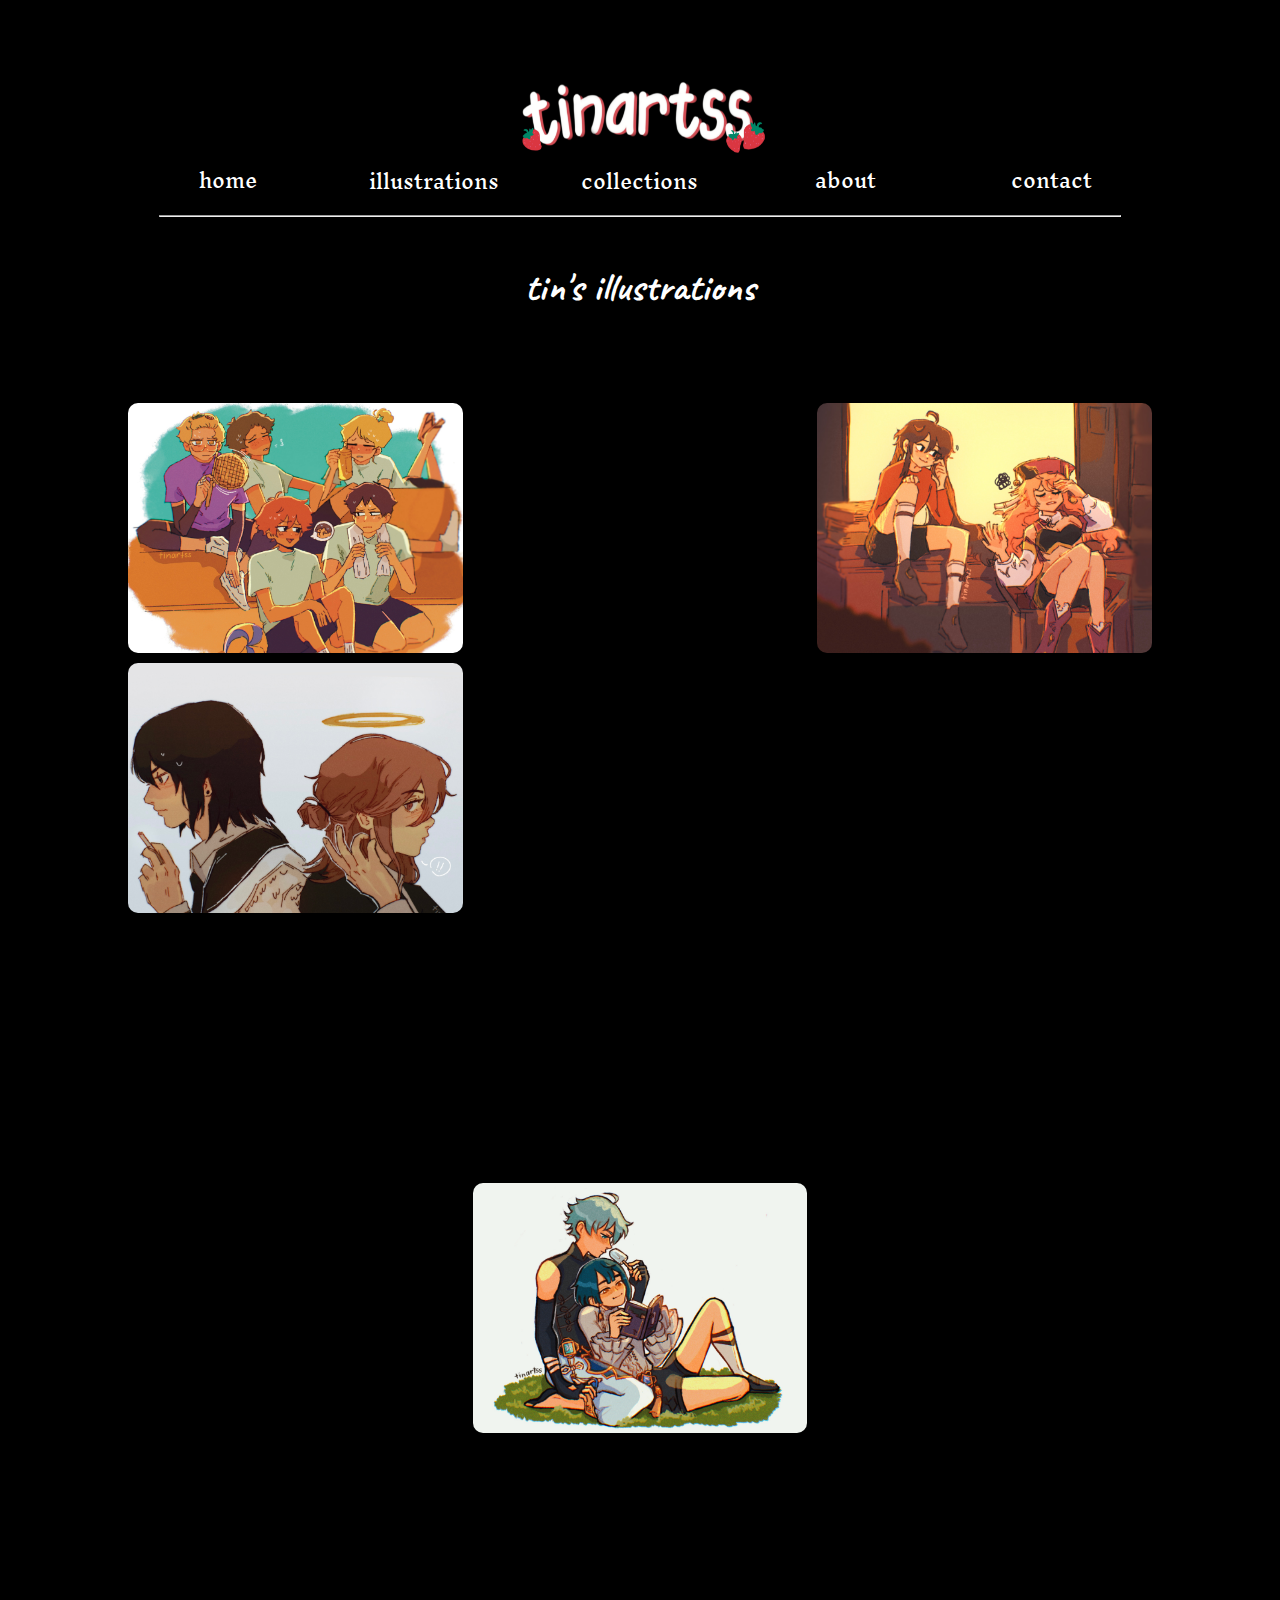
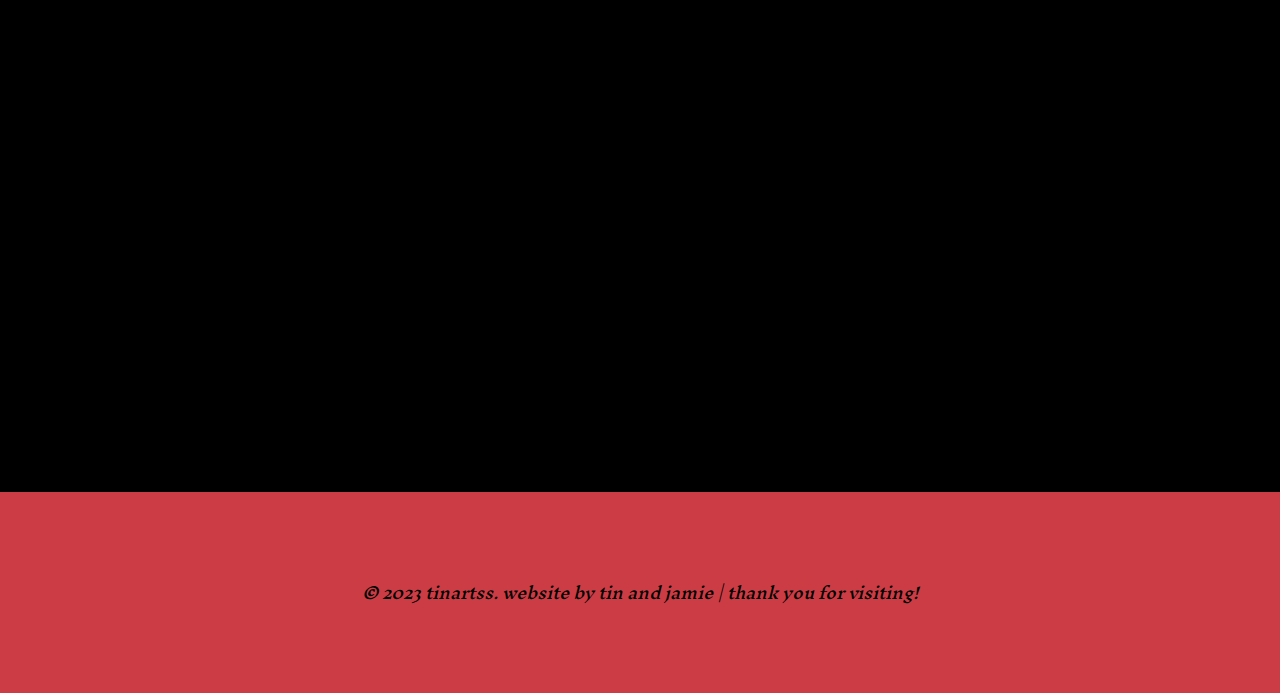
==== illustrations_two.html @ 92d489a7 "tinartss website" ====
<!DOCTYPE html>
<html lang="en">
  <head>
    <meta charset="UTF-8" />
    <meta name="viewport" content="width=device-width, initial-scale=1.0" />
    <title>Tin's Illustrations</title>
    <link rel="stylesheet" href="css/style.css"/>
    <script src="https://kit.fontawesome.com/0713075fac.js" crossorigin="anonymous"></script>
  </head>
<body>
  <div class = "wrapper">
    <div class = "portfolio-logo">
        <a href="index.html">
          <img class="portfolio-logo" src="img/logo.png" alt="logo">
        </a>
    </div>
    <div class = "navigation">
      <div class = "navlink"><a href="index.html">home</a></div>
        <div class="dropdown">
          <button class = "dropbutton">illustrations</button>
          <div class = "dropdown-content">
            <a href="illustrations_two.html"><i>tin</i></a>
          </div>
        </div>
        <div class="dropdown">
          <button class = "dropbutton">collections</button>
          <div class = "dropdown-content">
            <a href="collections.html"><i>haikyuu</i></a>
            <a href="collections_two.html"><i>genshin impact</i></a>
          </div>
        </div>
      <div class = "navlink"><a href="about.html">about</a></div>
      <div class = "navlink"><a href="contact.html">contact</a></div>
    </div>

    <hr></hr>
    <h1>tin's illustrations</h1>
    <div class = "gallerytest">

      
  
      <div class="">
        <a href="#illust1" aria-label="Click to enlarge image">
          <div class="illust illust-1"></div>
        </a>
      </div>
      <div class="bigger" id="illust1">
        <a href="#" class="close" aria-label="close image">&times;</a>
        <img class="biggerimg" src="img/firstyears.jpg" alt="first years hanging out" loading="lazy">
      </div>

      <div class="v-stretch">
        <a href="#illust2" aria-label="Click to enlarge image">
          <div class="illust illust-2"></div>
        </a>
      </div>
      <div class="bigger" id="illust2">
        <a href="#" class="close" aria-label="close image">&times; </a>
        <img class="biggerimg" src="img/will.jpg" alt="will byers" loading="lazy">
      </div>

      <div class="h-stretch">
        <a href="#illust3" aria-label="Click to enlarge image">
          <div class="illust illust-3"></div>
        </a>
      </div>
      <div class="bigger" id="illust3">
        <a href="#" class="close" aria-label="close image">&times; </a>
        <img class="biggerimg" src="img/childhood.png" alt="childhood tsukki and yamaguchi" loading="lazy">
      </div>

      <div class = "">
        <a href="#illust4" aria-label="Click to enlarge image">
          <div class="illust illust-4"></div>
        </a>
      </div>
      <div class="bigger" id="illust4">
        <a href="#" class="close" aria-label="close image">&times;</a>
        <img class="biggerimg" src="img/yantao.jpg" alt="yanfei and hu tao" loading="lazy">
      </div>

      <div class="">
        <a href="#illust5" aria-label="Click to enlarge image">
          <div class="illust illust-5"></div>
        </a>
      </div>
      <div class="bigger" id="illust5">
        <a href="#" class="close" aria-label="close image">&times;  </a>
        <img class="biggerimg" src="img/wideakan.jpg" alt="aki and angel hairtie" loading="lazy">
      </div>

      <div class="v-stretch">
        <a href="#illust6" aria-label="Click to enlarge image">
          <div class="illust illust-6"></div>
        </a>
      </div>
      <div class="bigger" id="illust6">
        <a href="#" class="close" aria-label="close image">&times;  </a>
        <img class="biggerimg" src="img/tallakan.jpg" alt="aki and angel standing" loading="lazy">
      </div>


      <div class = "">
        <a href="#illust7" aria-label="Click to enlarge image">
          <div class="illust illust-7"></div>
        </a>
      </div>
      <div class="bigger" id="illust7">
        <a href="#" class="close" aria-label="close image">&times; </a>
        <img class="biggerimg" src="img/linkclick.PNG" alt="link click" loading="lazy">
      </div>

 
      <div class="">
        <a href="#illust9" aria-label="Click to enlarge image">
          <div class="illust illust-9"></div>
        </a>
      </div>
      <div class="bigger" id="illust9">
        <a href="#" class="close" aria-label="close image">&times;</a>
        <img class="biggerimg" src="img/xingyun.PNG" alt="xingqiu and chongyun" loading="lazy">
      </div>

      <div class="v-stretch">
        <a href="#illust10" aria-label="Click to enlarge image">
          <div class="illust illust-10"></div>
        </a>
      </div>
      <div class="bigger" id="illust10">
        <a href="#" class="close" aria-label="close image">&times;</a>
        <img class="biggerimg" src="img/timeskip.PNG" alt="timeskip karasuno first years" loading="lazy">
      </div>

      <div class="v-stretch">
        <a href="#illust11" aria-label="Click to enlarge image">
          <div class="illust illust-11"></div>
        </a>
      </div>
      <div class="bigger" id="illust11">
        <a href="#" class="close" aria-label="close image">&times;</a>
        <img class="biggerimg" src="img/cafe.PNG" alt="tsukki and yamaguchi at a cafe" loading="lazy">
      </div>

      <div class="v-stretch">
        <a href="#illust14" aria-label="Click to enlarge image">
          <div class="illust illust-14"></div>
        </a>
      </div>
      <div class="bigger" id="illust14">
        <a href="#" class="close" aria-label="close image">&times;</a>
        <img class="biggerimg" src="img/waiterxingqiu.png" alt="tsukki and yamaguchi at a cafe" loading="lazy">
      </div>

   




      <div class="">
        <a href="#illust18" aria-label="Click to enlarge image">
          <div class="illust illust-18"></div>
        </a>
      </div>
      <div class="bigger" id="illust18">
        <a href="#" class="close" aria-label="close image">&times; </a>
        <img class="biggerimg" src="img/pfp.PNG" alt="tin pfp" loading="lazy">
      </div>

     

    </div>

    
  </div>
    <footer>
      <p>© 2023 tinartss. website by tin and jamie | thank you for visiting!</p>
    </footer>
</body>
---- css/style.css ----
@import url('https://fonts.googleapis.com/css2?family=Inknut+Antiqua:wght@300&display=swap');
@import url('https://fonts.googleapis.com/css2?family=Caveat&family=Inknut+Antiqua:wght@300&display=swap');

/*generic styling and nav menu*/

body {
    background-color: rgb(0, 0, 0);
	margin: 0 auto;
}

.wrapper {
	padding: 75px 0;
	margin: 0 auto;
	max-width: 100%;
}

.portfolio-logo{
	height: 80px;
	width: 300px;
	display: flex;
	justify-content: center;
	margin: auto;
	padding-bottom: 0%;

}

.portfolio-logo img:hover {
	opacity: 1;
	filter: brightness(100%);
	transition: transform 0.4s;
	transform: scale(1.07);
	z-index: 1;
}

hr {
	width: 75%;
	margin-bottom: 5vh;
}

h1 {
	display: flex;
	font-family: 'Caveat', cursive;
	color: #ffffff;
	justify-content: center;
	font-size: 40px;
}

h5 {
	display: flex;
	font-family: 'Inknut Antiqua', serif;
	color: #ffffff;
	margin: auto;
	width: 70%;
	padding-bottom: 25px;
}

.header-image{
	width: 100%;
	height: 100%;
	display: flex;
	justify-content: center;
	margin: auto;
}

footer { 
	font-size: 16px;
	text-align: center;
	font-family: 'Inknut Antiqua', serif;
	font-style: italic;
	padding-bottom: 5vw;
	padding-top: 5vw;
	background-color: #cc3c44;
	color: black;
	margin: 0;
}



/*navigation for mobile*/

.navigation {
		display: grid;
		grid-gap: 5px;
		justify-content: center;
		grid-template-columns: 1;
		text-align: center;
		font-family: 'Inknut Antiqua', serif;
		padding-left: 10vw;
		padding-right: 10vw;
		text-decoration: none;
		margin-bottom: 0;
	}

	.dropbutton {
		background-color: rgb(0, 0, 0);
		border-radius: 0px;
		border: none;
		outline:none;
		font-family: 'Inknut Antiqua', serif;
		font-size: 1.2em;
		color: white;
		text-decoration: none;
	}

	.dropdown-content {
		display: none;
		position: absolute;
		background-color: #cc3c44;
		min-width: 160px;
	}

	.dropdown-content a {
		float: none;
		color: black;
		padding: 10px 15px;
		text-decoration: none;
		display: block;
		text-align: left;
	}

	.dropdown-content a:on-click {
		background-color: black;
	}

	.dropdown:on-click .dropdown-content {
		display: block;
	}

	a:link {
		color: rgb(255, 255, 255);
		text-decoration: none;
	}

	
	a:visited {
		color: rgb(255, 255, 255);
	}

	.navlink {
		font-family: 'Inknut Antiqua', serif;
		font-size: 1.2em;
		color: white;
		text-decoration: none;
	}

	.dropdown-content a:hover {
		background-color: black;
	}

	.dropdown:hover .dropdown-content {
		display: block;
	}

	a:hover {
		color: #cc3c44;
	}
	
/*end mobile nav*/






/*tins illustrations */

.illust:hover {
	opacity: .7;
	filter: brightness(100%);
	transition: transform 1.2s;
	transform: scale(1.02);
}

.gallerytest {
	padding-right: 10vw;
	padding-left: 10vw;
	padding-bottom: 5vw;
	padding-top: 5vw;
	max-width: 100%;
	margin: 0 auto;
	display: grid;
	grid-gap: 10px;
	grid-template-columns: repeat(auto-fit, minmax(250px, 1fr));
	grid-auto-rows: 250px;
	grid-auto-flow: dense;
}

.illust {
	height: 100%;
	background-position: top;
	background-size: cover;
	background-repeat: no-repeat;
	border-radius: 10px;
}

.illust div img {
	width: 100%;
	height: 100%;
	object-fit: cover;
	border-radius: 10px;
}

.illust-1 { 
	background-image: url("../img/firstyears.jpg");
}

.illust-2 { 
	background-image: url("../img/will.jpg");
}

.illust-3 { 
	background-image: url("../img/childhood.png");
}

.illust-4 { 
	background-image: url("../img/yantao.jpg");
}

.illust-5 { 
	background-image: url("../img/wideakan.jpg");
}

.illust-6 { 
	background-image: url("../img/tallakan.jpg");
}

.illust-7 { 
	background-image: url("../img/linkclick.PNG");
}

.illust-8 { 
	background-image: url("../img/posture.PNG");
}

.illust-9 { 
	background-image: url("../img/xingyun.PNG");
}

.illust-10 { 
	background-image: url("../img/hqcsm.PNG");
}

.illust-11 { 
	background-image: url("../img/cafe.PNG");
}

.illust-12 { 
	background-image: url("../img/scarfs.PNG");
}

.illust-13 { 
	background-image: url("../img/firefly.PNG");
}

.illust-14 { 
	background-image: url("../img/waiterxingqiu.PNG");
}

.illust-15 { 
	background-image: url("../img/taylor.PNG");
}

.illust-16 { 
	background-image: url("../img/snowman.PNG");
}


.illust-17 { 
	background-image: url("../img/captain.PNG");
}


.illust-18 { 
	background-image: url("../img/pfp.PNG");
}






/*lightbox images in tins  gallery*/

.bigger {
	display: none;
	position: fixed;
	z-index: 999;
	width: 100%;
	height: 100%;
	text-align: center;
	top: 0;
	left: 0;
	background: rgba(0, 0, 0, 0.8);
	padding: 10px;
}

:target {
	display: block;
}

.close {
	position: absolute;
	top: 20px;
	right: 20px;
	font-size: 3em;
	color: #fff;
	text-decoration: none;
}

.biggerimg {
	margin-top: 40px;
	margin-bottom: 40px;
	max-width: 70%;
	max-height: 80%;

}


/*stretch vertically and horizontally*/

.v-stretch{
	grid-row: span 2;
}

/*stretch horizontally*/

.h-stretch{
	grid-column: span 2;
}



/* collections one haikyuu*/

.collections_gallery {
	display: flex;
	flex-direction: row;
	width: 90%;
	height: 70vh;
	margin: auto;
}
.item {
	flex: 1;
	height: 100%;
	background-position: center;
	background-size: cover;
	background-repeat: none;
	transition: flex 0.8s ease;
}
.item:hover {
	flex: 2;
}

.item-1 { 
	background-image: url("../img/timeskip.PNG");
}

.item-2 { 
	background-image: url("../img/tsyam.png");
}

.item-3 { 
	background-image: url("../img/scarfs.PNG");
}

.item-4 { 
	background-image: url("../img/tstsukki.png");
}

.item-5 { 
	background-image: url("../img/hqcsm.PNG");
}

.description {
	margin: auto;
	display: flex;
	justify-content: center;
}

/*collections two genshin*/

.collections_gallery_two {
	display: flex;
	flex-direction: row;
	width: 90%;
	height: 70vh;
	margin: auto;
}
.item-two {
	flex: 1;
	height: 100%;
	background-position: center;
	background-size: cover;
	background-repeat: none;
	transition: flex 0.8s ease;
}
.item-two:hover {
	flex: 2;
}
.item-two-1 { 
	background-image: url("../img/nerds.png");
}

.item-two-2 { 
	background-image: url("../img/firework.png")
}

.item-two-3 { 
	background-image: url("../img/ghibli.png");
}

.item-two-4 { 
	background-image: url("../img/xingqiu.png");
}

.item-two-5 { 
	background-image: url("../img/woodcarving.png");
}

.fade-in {
-webkit-animation: fadein 2s;
}

@-webkit-keyframes fadein {
	from { opacity: 0; }
	to   { opacity: 1; }
}

/*contact page styling*/

.form {
	display: flex;
	justify-content: center;
}

.buttons{
	display: flex;
	flex-flow: row wrap;
	justify-content: space-between;
}

.email-information {
	align-items: center;
	display: flex;
	flex-direction: column;
	border-radius: 12px;
	margin: auto;
	margin-bottom: 40px;
	font-family: 'Inknut Antiqua', serif;
	width: 80%;
}




/* about page*/

.aboutpics {
	width: 60%;
	margin: auto;
	display: flex;
	flex-wrap: wrap;
	justify-content: space-around;
	box-sizing: border-box;
	padding-bottom: 20px;
	border-radius: 10px;
}

.section1 {
	margin-bottom: 20px;
}

.section2 {
	margin-bottom: 20px;
}

.socials {
	display: flex;
	flex: wrap;
	justify-content: space-around;
	width: 25%;
	margin: auto;
}

/*media queries*/


@media only screen and (min-width: 750px)
{ 

	.navigation {
		grid-template-columns: repeat(5, 1fr);
		}

	.buttons{
		display: flex;
		flex-flow: row wrap;
		justify-content: space-between;
	}
	
	.email-information {
		margin-bottom: 5%;	
		margin-top: 5%;	
		width: 70%;
	}
	
	
	.submitbutton{
		width: 250px;
	}
	
	input {
		font-family: 'Inknut Antiqua', serif;
		background-color: rgb(255, 255, 255);
		border:10ch;
		border-color: black;
		padding: 1em;
		width: 60%;
		border: 2px solid rgb(26, 60, 105);
	}


}


@media (min-width: 1200px) {

	.aboutpics {
		width: 60%;
		display: flex;
		flex-direction: row;
		justify-content: space-around;
		gap: 20%;
		padding-bottom: 0%;
		border-radius: 10px;
	}
	
	.email-information {
		margin-left: 25%;	
		margin-right: 25%;
		margin-bottom: 5%;	
		margin-top: 5%;	
		width: auto;
	}
}
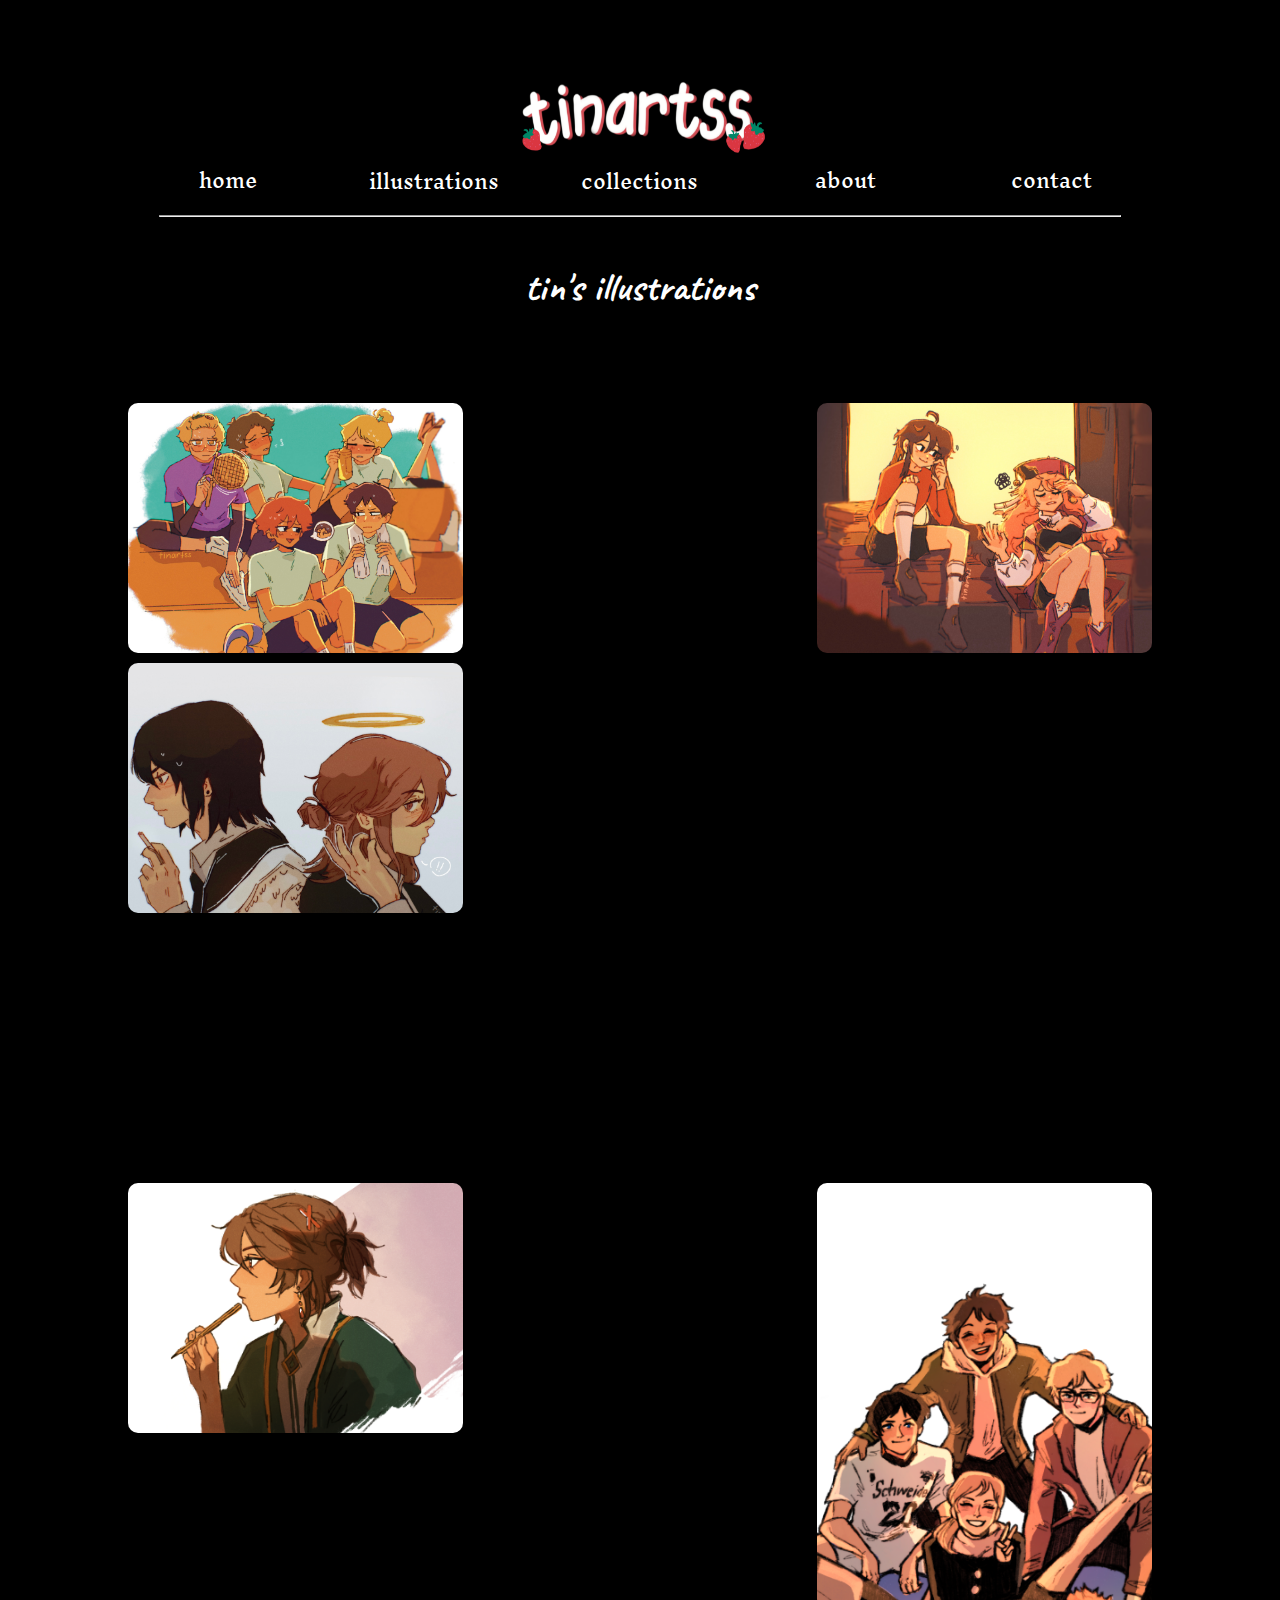
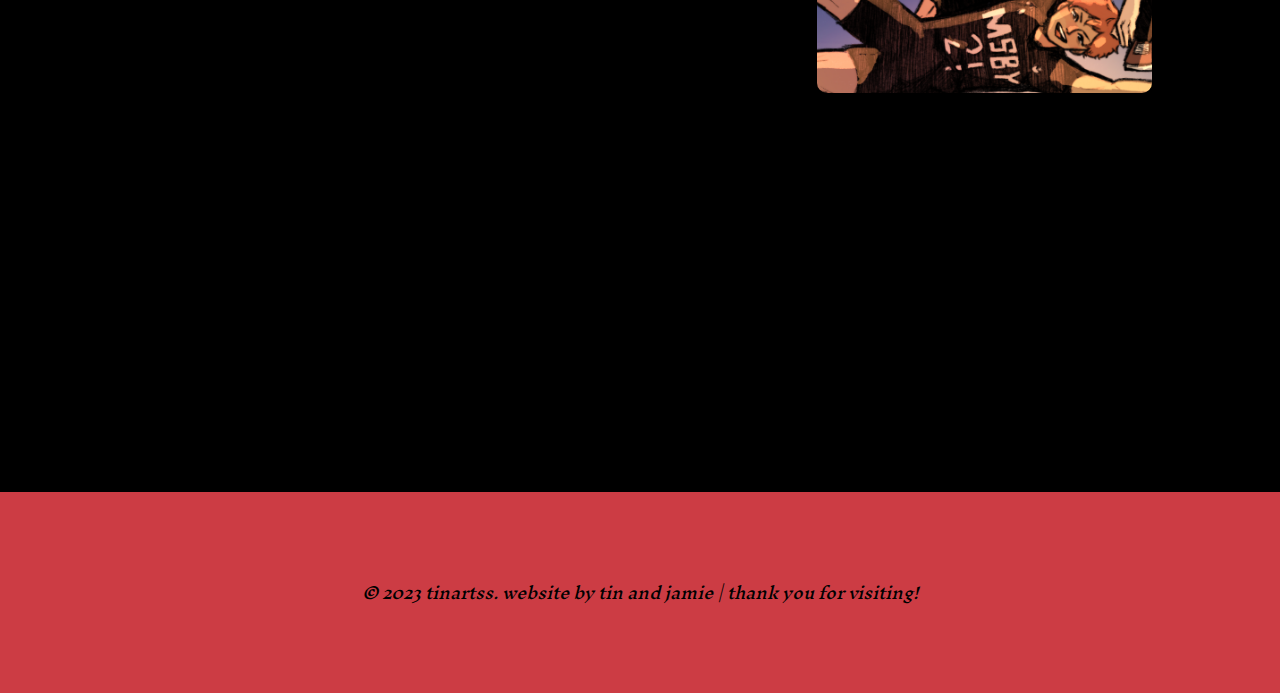
==== commit 0c4bb5d7: "image adjustments" ====
--- a/illustrations_two.html
+++ b/illustrations_two.html
@@ -107,18 +107,28 @@
       </div>
       <div class="bigger" id="illust7">
         <a href="#" class="close" aria-label="close image">&times; </a>
-        <img class="biggerimg" src="img/linkclick.PNG" alt="link click" loading="lazy">
+        <img class="biggerimg" src="img/kaveh.png" alt="kaveh" loading="lazy">
       </div>
 
  
       <div class="">
+        <a href="#illust8" aria-label="Click to enlarge image">
+          <div class="illust illust-8"></div>
+        </a>
+      </div>
+      <div class="bigger" id="illust8">
+        <a href="#" class="close" aria-label="close image">&times;</a>
+        <img class="biggerimg" src="img/expressions.png" alt="kaveh faces" loading="lazy">
+      </div>
+
+      <div class="v-stretch">
         <a href="#illust9" aria-label="Click to enlarge image">
           <div class="illust illust-9"></div>
         </a>
       </div>
       <div class="bigger" id="illust9">
         <a href="#" class="close" aria-label="close image">&times;</a>
-        <img class="biggerimg" src="img/xingyun.PNG" alt="xingqiu and chongyun" loading="lazy">
+        <img class="biggerimg" src="img/timeskip.png" alt="timeskip karasuno first years" loading="lazy">
       </div>
 
       <div class="v-stretch">
@@ -128,7 +138,7 @@
       </div>
       <div class="bigger" id="illust10">
         <a href="#" class="close" aria-label="close image">&times;</a>
-        <img class="biggerimg" src="img/timeskip.PNG" alt="timeskip karasuno first years" loading="lazy">
+        <img class="biggerimg" src="img/hqcsm.PNG" alt="hq csm" loading="lazy">
       </div>
 
       <div class="v-stretch">
@@ -138,35 +148,19 @@
       </div>
       <div class="bigger" id="illust11">
         <a href="#" class="close" aria-label="close image">&times;</a>
-        <img class="biggerimg" src="img/cafe.PNG" alt="tsukki and yamaguchi at a cafe" loading="lazy">
+        <img class="biggerimg" src="img/waiterxingqiu.png" alt="tsukki and yamaguchi" loading="lazy">
       </div>
 
-      <div class="v-stretch">
-        <a href="#illust14" aria-label="Click to enlarge image">
-          <div class="illust illust-14"></div>
+      <div class="">
+        <a href="#illust12" aria-label="Click to enlarge image">
+          <div class="illust illust-12"></div>
         </a>
       </div>
-      <div class="bigger" id="illust14">
-        <a href="#" class="close" aria-label="close image">&times;</a>
-        <img class="biggerimg" src="img/waiterxingqiu.png" alt="tsukki and yamaguchi at a cafe" loading="lazy">
+      <div class="bigger" id="illust12">
+        <a href="#" class="close" aria-label="close image">&times; </a>
+        <img class="biggerimg" src="img/posture.png" alt="will and mike" loading="lazy">
       </div>
 
-   
-
-
-
-
-      <div class="">
-        <a href="#illust18" aria-label="Click to enlarge image">
-          <div class="illust illust-18"></div>
-        </a>
-      </div>
-      <div class="bigger" id="illust18">
-        <a href="#" class="close" aria-label="close image">&times; </a>
-        <img class="biggerimg" src="img/pfp.PNG" alt="tin pfp" loading="lazy">
-      </div>
-
-     
 
     </div>
 
--- a/css/style.css
+++ b/css/style.css
@@ -227,15 +227,15 @@
 }
 
 .illust-7 { 
-	background-image: url("../img/linkclick.PNG");
+	background-image: url("../img/kaveh.png");
 }
 
 .illust-8 { 
-	background-image: url("../img/posture.PNG");
+	background-image: url("../img/expressions.png");
 }
 
 .illust-9 { 
-	background-image: url("../img/xingyun.PNG");
+	background-image: url("../img/timeskip.PNG");
 }
 
 .illust-10 { 
@@ -243,37 +243,11 @@
 }
 
 .illust-11 { 
-	background-image: url("../img/cafe.PNG");
+	background-image: url("../img/waiterxingqiu.png");
 }
 
 .illust-12 { 
-	background-image: url("../img/scarfs.PNG");
-}
-
-.illust-13 { 
-	background-image: url("../img/firefly.PNG");
-}
-
-.illust-14 { 
-	background-image: url("../img/waiterxingqiu.PNG");
-}
-
-.illust-15 { 
-	background-image: url("../img/taylor.PNG");
-}
-
-.illust-16 { 
-	background-image: url("../img/snowman.PNG");
-}
-
-
-.illust-17 { 
-	background-image: url("../img/captain.PNG");
-}
-
-
-.illust-18 { 
-	background-image: url("../img/pfp.PNG");
+	background-image: url("../img/posture.png");
 }
 
 
